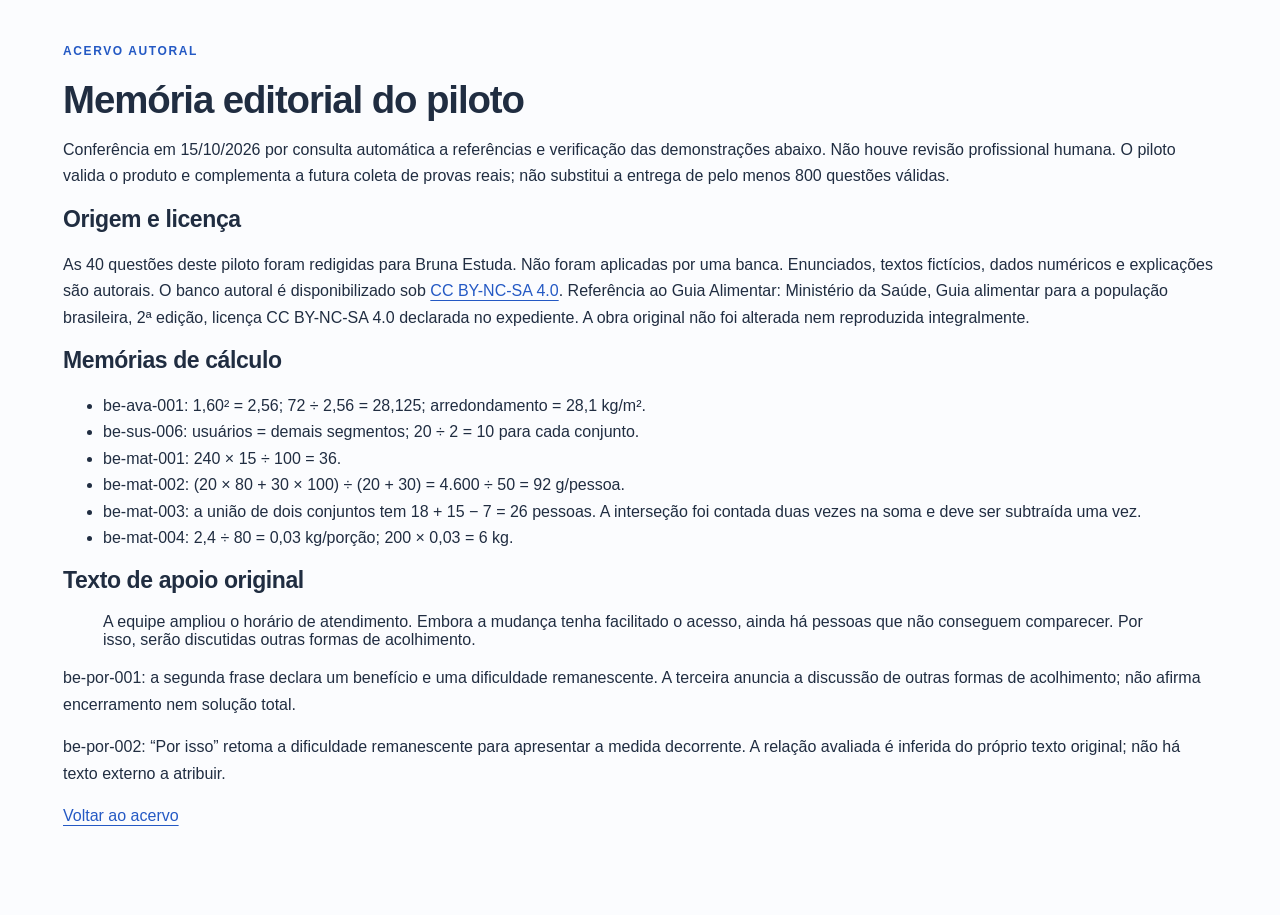
==== docs/data/editorial-notes.html @ a5a6c640 "Add Bruna Estuda preview with local progress and automatic version check" ====
<!doctype html><html lang="pt-BR"><meta charset="utf-8"><meta name="viewport" content="width=device-width,initial-scale=1"><title>Memória editorial — Bruna Estuda</title><link rel="stylesheet" href="../styles.css"><main><p class="eyebrow">Acervo autoral</p><h1>Memória editorial do piloto</h1><p>Conferência em 15/10/2026 por consulta automática a referências e verificação das demonstrações abaixo. Não houve revisão profissional humana. O piloto valida o produto e complementa a futura coleta de provas reais; não substitui a entrega de pelo menos 800 questões válidas.</p><h2>Origem e licença</h2><p>As 40 questões deste piloto foram redigidas para Bruna Estuda. Não foram aplicadas por uma banca. Enunciados, textos fictícios, dados numéricos e explicações são autorais. O banco autoral é disponibilizado sob <a href="https://creativecommons.org/licenses/by-nc-sa/4.0/">CC BY-NC-SA 4.0</a>. Referência ao Guia Alimentar: Ministério da Saúde, Guia alimentar para a população brasileira, 2ª edição, licença CC BY-NC-SA 4.0 declarada no expediente. A obra original não foi alterada nem reproduzida integralmente.</p><h2>Memórias de cálculo</h2><ul><li>be-ava-001: 1,60² = 2,56; 72 ÷ 2,56 = 28,125; arredondamento = 28,1 kg/m².</li><li>be-sus-006: usuários = demais segmentos; 20 ÷ 2 = 10 para cada conjunto.</li><li>be-mat-001: 240 × 15 ÷ 100 = 36.</li><li>be-mat-002: (20 × 80 + 30 × 100) ÷ (20 + 30) = 4.600 ÷ 50 = 92 g/pessoa.</li><li>be-mat-003: a união de dois conjuntos tem 18 + 15 − 7 = 26 pessoas. A interseção foi contada duas vezes na soma e deve ser subtraída uma vez.</li><li>be-mat-004: 2,4 ÷ 80 = 0,03 kg/porção; 200 × 0,03 = 6 kg.</li></ul><h2>Texto de apoio original</h2><blockquote>A equipe ampliou o horário de atendimento. Embora a mudança tenha facilitado o acesso, ainda há pessoas que não conseguem comparecer. Por isso, serão discutidas outras formas de acolhimento.</blockquote><p>be-por-001: a segunda frase declara um benefício e uma dificuldade remanescente. A terceira anuncia a discussão de outras formas de acolhimento; não afirma encerramento nem solução total.</p><p>be-por-002: “Por isso” retoma a dificuldade remanescente para apresentar a medida decorrente. A relação avaliada é inferida do próprio texto original; não há texto externo a atribuir.</p><p><a href="../index.html#acervo">Voltar ao acervo</a></p></main></html>
---- docs/styles.css ----
:root{color-scheme:light;--blue:#2459c4;--blue-dark:#184297;--ink:#202d41;--muted:#58677c;--line:#e3e8f0;--pale:#edf3ff;--green:#17633f;--red:#a62732;--amber:#805400;font-family:'Segoe UI',Arial,sans-serif;font-size:16px;color:var(--ink);background:#fbfcfe}
*{box-sizing:border-box}body{margin:0}a{color:var(--blue);text-underline-offset:4px}button,input,select,textarea{font:inherit}button,.button{border:1px solid #cdd6e5;border-radius:9px;background:#fff;color:var(--ink);padding:11px 18px;cursor:pointer;text-decoration:none;display:inline-flex;align-items:center;justify-content:center;gap:8px;line-height:1.35}button:hover,.button:hover{border-color:var(--blue);background:#f3f6fc}button:disabled{opacity:.55;cursor:not-allowed}.primary{background:var(--blue);border-color:var(--blue);color:#fff}.primary:hover{background:var(--blue-dark);color:#fff}.danger{color:var(--red)}:focus-visible{outline:3px solid #9b5b00;outline-offset:4px}input,select,textarea{border:1px solid #bdc8d8;border-radius:7px;padding:11px;max-width:100%;background:#fff;color:var(--ink)}input[type=number]{width:115px}input[type=checkbox],input[type=radio]{accent-color:var(--blue);width:19px;height:19px;flex-shrink:0}textarea{min-height:110px;width:100%}label{cursor:pointer}h1,h2,h3,p{margin-top:0}h1{font-size:clamp(30px,3vw,40px);font-weight:650;line-height:1.2;letter-spacing:-1.1px;margin-bottom:14px}h2{font-size:23px;font-weight:650;letter-spacing:-.4px}h3{font-size:18px}p,li{line-height:1.65}small,.muted{color:var(--muted)}small{font-size:13px}strong{font-weight:650}.eyebrow{color:var(--blue);font-size:12px;letter-spacing:1.6px;text-transform:uppercase;font-weight:700;margin-bottom:15px}.header{min-height:95px;display:flex;align-items:center;gap:35px;padding:18px max(28px,calc((100vw - 1210px)/2));background:#fff;border-bottom:1px solid var(--line)}.brand{display:flex;gap:10px;align-items:center;text-decoration:none;color:var(--ink);font-size:22px;font-weight:750;letter-spacing:-.7px;white-space:nowrap}.brand-light{font-weight:400;color:var(--blue)}.brand small{display:block;letter-spacing:0;font-size:10px;margin-top:0;font-weight:400}.header nav{display:flex;gap:9px;margin:auto}.header nav a{color:var(--muted);text-decoration:none;padding:10px 16px;border-radius:8px;font-size:15px}.header nav a[aria-current=page]{background:var(--pale);color:var(--blue);font-weight:650}.settings-link{font-size:14px;color:var(--muted);white-space:nowrap}main{max-width:1210px;margin:0 auto;padding:42px 28px 70px;min-height:calc(100vh - 180px)}main:focus{outline:none}footer{max-width:1210px;margin:auto;display:flex;flex-wrap:wrap;gap:24px;padding:20px 28px;color:var(--muted);font-size:12px;border-top:1px solid var(--line)}footer span:last-child{margin-left:auto}footer a{color:var(--muted)}.skip{position:fixed;top:-100px;z-index:9;background:white;padding:12px}.skip:focus{top:0}.intro{display:flex;align-items:center;justify-content:space-between;gap:32px;margin-bottom:30px}.intro p{max-width:650px;color:var(--muted);margin-bottom:0}.date{font-size:14px;color:var(--muted)}.home-grid{display:grid;grid-template-columns:1.75fr 1fr;gap:22px}.panel{background:#fff;border:1px solid var(--line);border-radius:12px;padding:27px}.study-start{position:relative;background:#f1f5ff;min-height:235px;display:flex;align-items:center}.study-start h2{font-size:29px;line-height:1.25;max-width:430px}.study-start p{max-width:490px;color:var(--muted)}.study-start .actions{margin-top:23px}.book-art{flex-shrink:0;width:105px;height:105px;margin-left:auto;opacity:.85}.actions{display:flex;gap:11px;flex-wrap:wrap;align-items:center}.goal-panel{display:flex;flex-direction:column;justify-content:center}.goal-number{font-size:38px;letter-spacing:-1px;margin:10px 0}.goal-number span{font-size:17px;color:var(--muted);letter-spacing:0}.goal-panel progress{width:100%;height:9px;accent-color:var(--blue);margin-bottom:16px}.stats{display:grid;grid-template-columns:repeat(4,1fr);gap:0;margin:26px 0;border:1px solid var(--line);border-radius:12px;background:#fff}.stat{padding:22px 24px}.stat+.stat{border-left:1px solid var(--line)}.stat strong{font-size:29px;display:block;margin:5px 0}.stat span{color:var(--muted);font-size:13px}.section-top{display:flex;align-items:center;justify-content:space-between;gap:15px;margin:35px 0 16px}.section-top h2{margin:0}.subject-list{display:grid;grid-template-columns:repeat(3,1fr);gap:12px}.subject-link{display:flex;gap:15px;text-decoration:none;color:var(--ink);align-items:center;padding:18px;background:#fff;border:1px solid var(--line);border-radius:10px}.subject-link:hover{border-color:var(--blue)}.subject-link span{display:block}.subject-link small{display:block;margin-top:4px}.subject-icon{width:35px;height:40px;background:var(--pale);color:var(--blue);display:grid!important;place-items:center;border-radius:8px;font-weight:700;font-size:13px}.subject-link .chevron{margin-left:auto;color:var(--muted)}.note{padding:15px 18px;border-left:3px solid #94abd7;background:#f3f6fc;color:#425570;font-size:14px;border-radius:0 8px 8px 0}.warning{background:#fff7e7;border-color:#a16a08;color:#6a480c}.success{background:#eef7f1;border-color:var(--green);color:var(--green)}.error{background:#fff0f1;border-color:var(--red);color:var(--red)}.fields{display:flex;flex-wrap:wrap;gap:22px;margin:24px 0}.field{display:flex;flex-direction:column;gap:9px;min-width:180px}.field.grow{flex:1}.field small{max-width:400px}.check{display:flex;align-items:center;gap:10px}.checks{display:flex;flex-wrap:wrap;gap:15px 26px;margin:15px 0}fieldset{border:1px solid var(--line);border-radius:9px;padding:18px;margin:20px 0}legend{font-weight:650;padding:0 8px}details{margin:20px 0}summary{cursor:pointer;color:var(--blue);padding:7px 0}table{width:100%;border-collapse:collapse;font-size:14px;margin:15px 0}th,td{text-align:left;padding:13px 12px;border-bottom:1px solid var(--line);vertical-align:top}th{color:var(--muted);font-weight:600}.table-wrap{overflow-x:auto}.session-top{display:flex;justify-content:space-between;align-items:center;gap:20px;margin-bottom:23px}.session-top h1{font-size:26px;margin:0}.timer{font-variant-numeric:tabular-nums;font-size:22px;font-weight:650;color:var(--blue)}.session-grid{display:grid;grid-template-columns:210px minmax(0,1fr);gap:22px;align-items:start}.map{position:sticky;top:20px;padding:22px 18px}.map h2{font-size:16px}.map-grid{display:grid;grid-template-columns:repeat(4,1fr);gap:8px;margin:18px 0}.map-grid button{position:relative;padding:0;height:36px;font-size:13px;border-radius:7px}.map-grid button.current{outline:2px solid var(--blue);outline-offset:2px}.map-grid button.confirmed{background:#dce7fc;color:#173f88;border-color:#91aee6}.map-grid button.flagged:after{content:'?';position:absolute;right:-4px;top:-6px;border-radius:50%;background:#fff1c9;color:#714e00;font-size:10px;width:14px;height:14px}.map-legend{font-size:12px;line-height:1.8;color:var(--muted)}.question{padding:30px 34px}.question-header{display:flex;align-items:flex-start;gap:15px;justify-content:space-between;font-size:13px;margin-bottom:23px}.tag{display:inline-block;background:#edf2fa;color:#344e75;border-radius:5px;padding:5px 9px;font-size:12px;line-height:1.5;text-align:right}.question h2{font-size:20px;line-height:1.65;letter-spacing:0;white-space:pre-line;font-weight:600;margin-bottom:24px}.passage{background:#f6f8fb;padding:20px;border-radius:8px;white-space:pre-line;font-size:16px;line-height:1.8;margin-bottom:24px}.options{border:0;padding:0;margin:0}.options legend{position:absolute;clip:rect(0,0,0,0)}.option{display:flex;align-items:center;gap:13px;padding:16px 18px;border:1px solid #d7dfea;border-radius:10px;margin-bottom:11px;line-height:1.6;background:#fff}.option.selected{background:var(--pale);border-color:var(--blue)}.option.confirmed-option{border-width:2px}.option.correct{border-color:var(--green);background:#f0f8f3}.option.incorrect{border-color:var(--red);background:#fff3f4}.option-letter{font-weight:650;color:var(--muted);font-size:14px}.question-actions{margin:24px 0 0;display:flex;align-items:center;justify-content:space-between;gap:10px;flex-wrap:wrap}.minor-actions{border-top:1px solid var(--line);margin-top:25px;padding-top:15px;display:flex;flex-wrap:wrap;gap:12px}.minor-actions button{font-size:13px;padding:8px 11px}.explanation{border-top:1px solid var(--line);padding-top:23px;margin-top:26px}.explanation h3{font-size:18px}.explanation li{padding:9px 0}.explanation a{overflow-wrap:anywhere}.answer-status{font-size:13px;color:var(--muted);margin:16px 0}.paused{text-align:center;padding:65px 25px}.paused h2{font-size:30px}.result-score{font-size:46px;color:var(--blue);margin:16px 0}.result-score small{font-size:16px}.review-row{display:flex;gap:20px;justify-content:space-between;align-items:center;padding:17px 0;border-bottom:1px solid var(--line)}.review-row h3{margin-bottom:5px}.row{display:flex;gap:20px;align-items:center;justify-content:space-between}.stack>*+*{margin-top:18px}.empty{padding:30px;color:var(--muted);background:#f6f8fc;border-radius:9px}.storage-status:empty,#notice:empty{display:none}.storage-status{padding:12px 28px;background:#fff5dd;color:#754b00;font-size:14px;text-align:center}#notice{position:fixed;bottom:24px;left:50%;transform:translateX(-50%);max-width:min(650px,90vw);background:#24344d;color:white;padding:14px 22px;border-radius:9px;z-index:10;box-shadow:0 3px 18px #172c3c22}dialog{max-width:600px;width:calc(100% - 40px);border:1px solid var(--line);border-radius:14px;padding:30px;color:var(--ink)}dialog::backdrop{background:#162d4670}dialog .actions{margin-top:25px;justify-content:flex-end}#dialog-body{line-height:1.65}.chart{display:flex;gap:12px;align-items:flex-end;height:150px;border-bottom:1px solid var(--line);margin:25px 0 30px}.chart-item{flex:1;min-width:35px;text-align:center;font-size:11px;color:var(--muted)}.chart-bar{background:#6d95e0;min-height:2px;max-width:45px;margin:0 auto 8px;border-radius:3px 3px 0 0}.sr-only{position:absolute;width:1px;height:1px;overflow:hidden;clip:rect(0,0,0,0)}.coverage-count{font-size:36px;color:var(--blue)}.card-answer{border-top:1px solid var(--line);margin-top:20px;padding-top:20px;font-size:18px;line-height:1.7}.file-label{display:inline-flex;gap:10px;align-items:center}.file-label input{max-width:330px}
@media(max-width:1050px){.header{gap:15px;padding:16px 24px}.header nav{gap:0}.header nav a{padding:10px}.book-art{display:none}.home-grid{grid-template-columns:1.5fr 1fr}.subject-list{grid-template-columns:repeat(2,1fr)}.question{padding:25px}.session-grid{grid-template-columns:180px minmax(0,1fr)}.map{padding:18px 12px}}
@media(max-width:720px){.header{flex-wrap:wrap}.header nav{order:3;width:100%;justify-content:space-between}.settings-link{margin-left:auto}.home-grid,.session-grid{grid-template-columns:1fr}.map{position:static}.map-grid{grid-template-columns:repeat(8,1fr)}.map-legend{display:none}.stats{grid-template-columns:repeat(2,1fr)}.stat:nth-child(3){border-left:0}.stat:nth-child(n+3){border-top:1px solid var(--line)}.subject-list{grid-template-columns:1fr}.intro{display:block}.date{margin-top:18px}main{padding:28px 18px}.question{padding:22px 18px}.session-top{align-items:flex-start;flex-wrap:wrap}.panel{padding:22px}.row{flex-wrap:wrap}.field{min-width:140px}.question-header{flex-wrap:wrap}footer span:last-child{margin-left:0}}
[hidden]{display:none!important}

/* Cores fixas por matéria; o nome permanece como identificação principal. */
[data-subject="Raciocínio lógico e matemática"]{--subject-ink:#17633f;--subject-bg:#e9f6ed}
[data-subject="Língua Portuguesa"]{--subject-ink:#6541a5;--subject-bg:#f1ebfd}
[data-subject="Sistema Único de Saúde"]{--subject-ink:#1e5bb3;--subject-bg:#eaf2ff}
[data-subject="Saúde coletiva e alimentação"]{--subject-ink:#106971;--subject-bg:#e6f6f6}
[data-subject="Higiene e segurança dos alimentos"]{--subject-ink:#99500d;--subject-bg:#fff0df}
[data-subject="Avaliação nutricional"]{--subject-ink:#943d73;--subject-bg:#fbeaf5}
[data-subject="Nutrição nos ciclos da vida"]{--subject-ink:#795c06;--subject-bg:#fff7d8}
[data-subject="Ética e legislação profissional"]{--subject-ink:#4246a5;--subject-bg:#eceeff}
[data-subject="Legislação e administração pública"]{--subject-ink:#42576b;--subject-bg:#edf2f7}
[data-subject="Alimentação coletiva"]{--subject-ink:#646621;--subject-bg:#f3f4df}
[data-subject="Bioquímica e fisiologia da nutrição"]{--subject-ink:#82402d;--subject-bg:#f8ede6}
[data-subject="Nutrição clínica"]{--subject-ink:#a32d48;--subject-bg:#fdebf0}
.subject-link .subject-icon{color:var(--subject-ink,var(--blue));background:var(--subject-bg,var(--pale))}
.subject-link:hover{border-color:var(--subject-ink,var(--blue))}
.question-header>span{flex:1;min-width:0;line-height:1.6}
.question-taxonomy{display:flex;flex-direction:column;align-items:flex-end;gap:8px;max-width:52%;text-align:right}
.question-taxonomy small{font-size:12px;line-height:1.6}
.subject-badge{display:inline-flex;align-items:center;gap:8px;padding:7px 11px;border-radius:8px;background:var(--subject-bg,#edf2fa);color:var(--subject-ink,#344e75);font-size:12px;font-weight:650;line-height:1.5;text-align:left}
.subject-badge::before{content:'';width:7px;height:7px;flex-shrink:0;border-radius:50%;background:currentColor}
@media(max-width:720px){.question-taxonomy{max-width:100%;align-items:flex-start;text-align:left}.question-header>span{flex-basis:100%}}

/* O controle continua nativo: teclado, rótulos e seleção são mantidos. */
select{min-height:48px;border-radius:11px;border-color:#cdd8e9;padding:12px 15px;cursor:pointer;box-shadow:0 2px 4px #243f6805;transition:border-color .18s,box-shadow .18s,background .18s}
select:hover{border-color:#91a9d7;background:#fbfcff}
select:focus-visible{border-color:var(--blue);box-shadow:0 0 0 4px #2459c412}
@supports(appearance:base-select){
  select,select::picker(select){appearance:base-select}
  select{gap:22px;align-items:center}
  select::picker-icon{color:#7086a9;font-size:13px;transition:rotate .18s}
  select:open{border-color:var(--blue);box-shadow:0 0 0 4px #2459c410}
  select:open::picker-icon{rotate:180deg}
  select::picker(select){margin-top:8px;padding:7px;border:1px solid #dce4f1;border-radius:14px;background:#fff;box-shadow:0 14px 38px #223e6c20,0 3px 8px #223e6c08;max-height:min(340px,55dvh);scrollbar-width:thin;scrollbar-color:#c2cee2 transparent}
  select option{min-height:43px;gap:12px;padding:11px 13px;border-radius:8px;line-height:1.35;font-size:14px;white-space:normal;transition:background .15s,color .15s}
  select option:hover,select option:focus{background:#f0f5fe;color:var(--blue-dark);outline:none}
  select option:checked{background:#eaf1ff;color:var(--blue-dark);font-weight:650}
  select option::checkmark{color:var(--blue);font-size:13px}
}

.entry{min-height:100dvh;display:grid;place-items:center;padding:36px 20px;background:radial-gradient(ellipse at 15% 10%,#e5edff 0,transparent 55%),radial-gradient(ellipse at 90% 95%,#e8effb 0,transparent 50%),#f7f9fe}
.entry-card{width:min(100%,420px);padding:35px 40px 26px;border:1px solid #fff;border-radius:26px;background:#ffffffed;box-shadow:0 22px 70px #2e518c0e;text-align:center}
.entry-card>img{display:block;margin:0 auto 18px}
.entry-card .eyebrow{margin-bottom:13px;font-size:11px;letter-spacing:2.5px}
.entry-card h1{font-size:32px;line-height:1.18;letter-spacing:-1px;margin-bottom:14px}
.entry-intro{color:var(--muted);font-size:14px;line-height:1.6;margin-bottom:24px}
.entry-pin{width:100%;height:57px;text-align:center;border:1px solid #dce4f1;border-radius:12px;background:#f6f8fd;font-size:25px;letter-spacing:17px;padding:10px 0 10px 17px;caret-color:var(--blue);font-variant-numeric:tabular-nums}
.entry-pin[aria-invalid=true]{border-color:var(--red);background:#fff7f7}
.pin-message{min-height:21px;line-height:1.4;font-size:12px;color:var(--red);margin:9px 0}
.pin-pad{display:grid;grid-template-columns:repeat(3,1fr);gap:9px}
.pin-pad button{min-height:53px;padding:10px;border-radius:12px;border-color:#e6ebf4;font-size:23px;font-weight:500;background:#fafbfe;transition:background .15s,border-color .15s,transform .15s}
.pin-pad button:hover{background:var(--pale);border-color:#b9cced;color:var(--blue)}
.pin-pad button:active{transform:scale(.95)}
.pin-pad .pin-secondary{font-size:12px;color:var(--muted);background:transparent;border-color:transparent}
.pin-pad #pin-back{font-size:23px}
.entry-submit{width:100%;justify-content:space-between;padding:15px 17px;margin-top:20px;border-radius:12px;font-size:14px;font-weight:600}
.entry-submit span{font-size:20px;font-weight:400;line-height:1}
.entry-footnote{font-size:11px;color:#71809a;margin:22px 0 0;letter-spacing:.3px}
.update-status{font-size:11px;line-height:1.5;color:var(--muted);margin:12px 0 0;min-height:17px}
@media(max-height:800px){.entry{padding:18px}.entry-card{padding:22px 32px 18px}.entry-card>img{width:36px;height:36px;margin-bottom:12px}.entry-card .eyebrow{margin-bottom:10px;font-size:10px}.entry-card h1{font-size:27px;margin-bottom:10px}.entry-intro{font-size:13px;margin-bottom:15px}.entry-pin{height:46px;font-size:22px}.pin-message{min-height:18px;margin:6px 0;font-size:11px}.pin-pad{gap:7px}.pin-pad button{min-height:44px;padding:8px;font-size:20px}.entry-submit{margin-top:15px;padding:12px 16px}.entry-footnote{margin-top:14px}}
@media(max-width:450px){.entry{padding:18px}.entry-card{padding:28px 25px 22px}.entry-card h1{font-size:29px}}
@media(prefers-reduced-motion:reduce){*{scroll-behavior:auto!important;transition:none!important}}
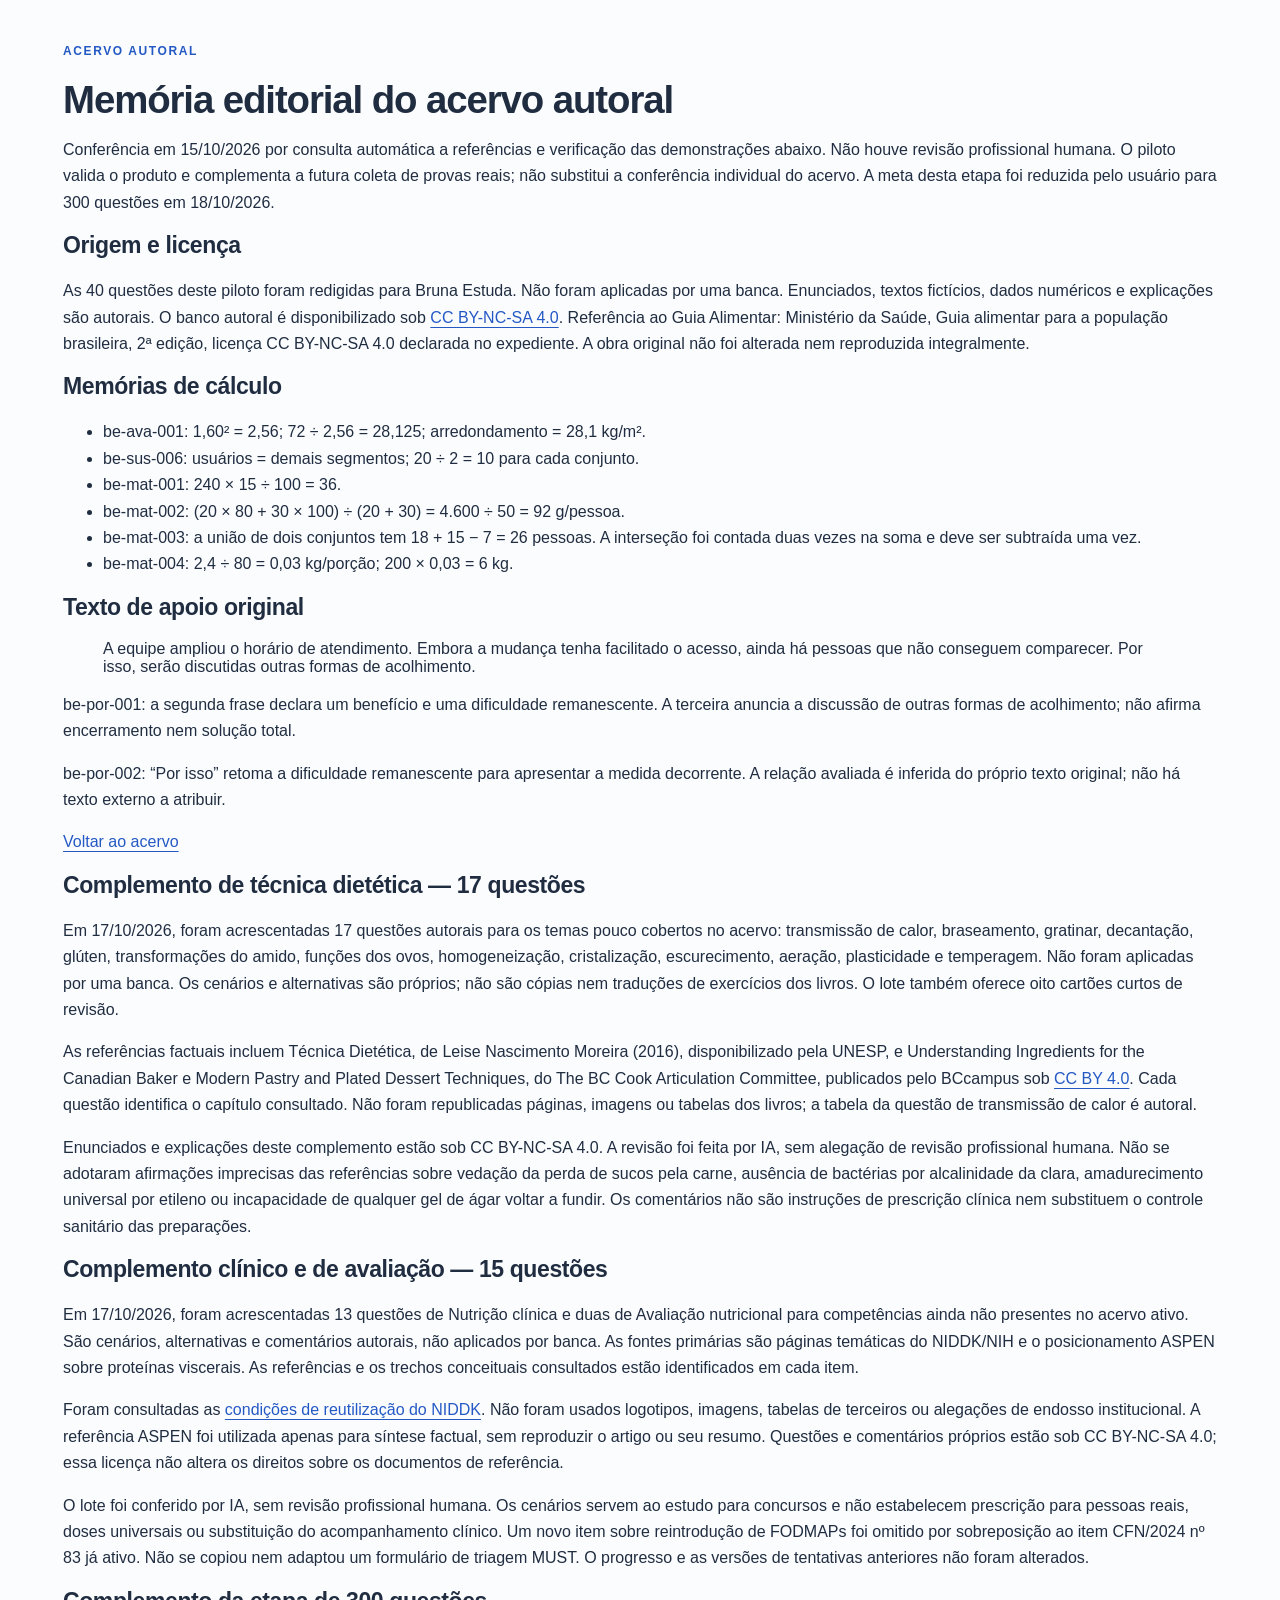
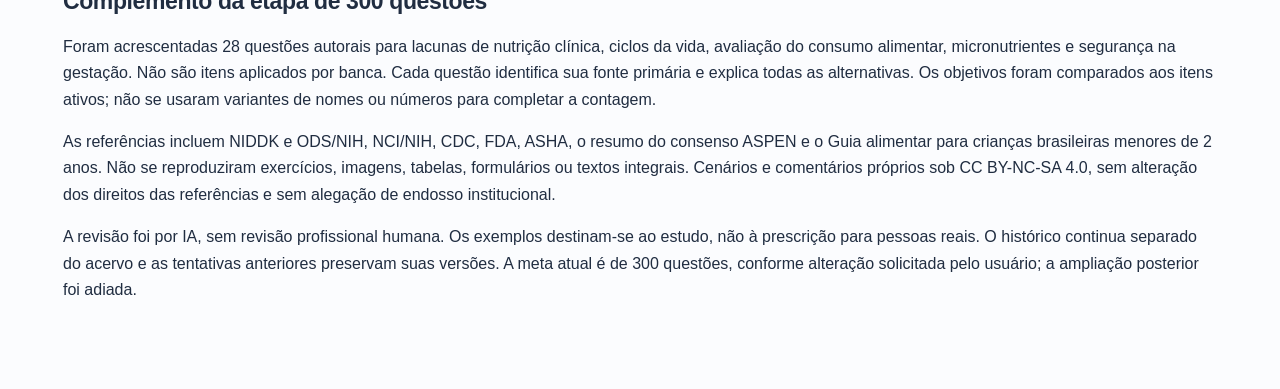
==== commit 36c34d13: "Publica etapa com 300 questões e atualização automática" ====
--- a/docs/data/editorial-notes.html
+++ b/docs/data/editorial-notes.html
@@ -1 +1 @@
-<!doctype html><html lang="pt-BR"><meta charset="utf-8"><meta name="viewport" content="width=device-width,initial-scale=1"><title>Memória editorial — Bruna Estuda</title><link rel="stylesheet" href="../styles.css"><main><p class="eyebrow">Acervo autoral</p><h1>Memória editorial do piloto</h1><p>Conferência em 15/10/2026 por consulta automática a referências e verificação das demonstrações abaixo. Não houve revisão profissional humana. O piloto valida o produto e complementa a futura coleta de provas reais; não substitui a entrega de pelo menos 800 questões válidas.</p><h2>Origem e licença</h2><p>As 40 questões deste piloto foram redigidas para Bruna Estuda. Não foram aplicadas por uma banca. Enunciados, textos fictícios, dados numéricos e explicações são autorais. O banco autoral é disponibilizado sob <a href="https://creativecommons.org/licenses/by-nc-sa/4.0/">CC BY-NC-SA 4.0</a>. Referência ao Guia Alimentar: Ministério da Saúde, Guia alimentar para a população brasileira, 2ª edição, licença CC BY-NC-SA 4.0 declarada no expediente. A obra original não foi alterada nem reproduzida integralmente.</p><h2>Memórias de cálculo</h2><ul><li>be-ava-001: 1,60² = 2,56; 72 ÷ 2,56 = 28,125; arredondamento = 28,1 kg/m².</li><li>be-sus-006: usuários = demais segmentos; 20 ÷ 2 = 10 para cada conjunto.</li><li>be-mat-001: 240 × 15 ÷ 100 = 36.</li><li>be-mat-002: (20 × 80 + 30 × 100) ÷ (20 + 30) = 4.600 ÷ 50 = 92 g/pessoa.</li><li>be-mat-003: a união de dois conjuntos tem 18 + 15 − 7 = 26 pessoas. A interseção foi contada duas vezes na soma e deve ser subtraída uma vez.</li><li>be-mat-004: 2,4 ÷ 80 = 0,03 kg/porção; 200 × 0,03 = 6 kg.</li></ul><h2>Texto de apoio original</h2><blockquote>A equipe ampliou o horário de atendimento. Embora a mudança tenha facilitado o acesso, ainda há pessoas que não conseguem comparecer. Por isso, serão discutidas outras formas de acolhimento.</blockquote><p>be-por-001: a segunda frase declara um benefício e uma dificuldade remanescente. A terceira anuncia a discussão de outras formas de acolhimento; não afirma encerramento nem solução total.</p><p>be-por-002: “Por isso” retoma a dificuldade remanescente para apresentar a medida decorrente. A relação avaliada é inferida do próprio texto original; não há texto externo a atribuir.</p><p><a href="../index.html#acervo">Voltar ao acervo</a></p></main></html>
+<!doctype html><html lang="pt-BR"><meta charset="utf-8"><meta name="viewport" content="width=device-width,initial-scale=1"><title>Memória editorial — Bruna Estuda</title><link rel="stylesheet" href="../styles.css"><main><p class="eyebrow">Acervo autoral</p><h1>Memória editorial do acervo autoral</h1><p>Conferência em 15/10/2026 por consulta automática a referências e verificação das demonstrações abaixo. Não houve revisão profissional humana. O piloto valida o produto e complementa a futura coleta de provas reais; não substitui a conferência individual do acervo. A meta desta etapa foi reduzida pelo usuário para 300 questões em 18/10/2026.</p><h2>Origem e licença</h2><p>As 40 questões deste piloto foram redigidas para Bruna Estuda. Não foram aplicadas por uma banca. Enunciados, textos fictícios, dados numéricos e explicações são autorais. O banco autoral é disponibilizado sob <a href="https://creativecommons.org/licenses/by-nc-sa/4.0/">CC BY-NC-SA 4.0</a>. Referência ao Guia Alimentar: Ministério da Saúde, Guia alimentar para a população brasileira, 2ª edição, licença CC BY-NC-SA 4.0 declarada no expediente. A obra original não foi alterada nem reproduzida integralmente.</p><h2>Memórias de cálculo</h2><ul><li>be-ava-001: 1,60² = 2,56; 72 ÷ 2,56 = 28,125; arredondamento = 28,1 kg/m².</li><li>be-sus-006: usuários = demais segmentos; 20 ÷ 2 = 10 para cada conjunto.</li><li>be-mat-001: 240 × 15 ÷ 100 = 36.</li><li>be-mat-002: (20 × 80 + 30 × 100) ÷ (20 + 30) = 4.600 ÷ 50 = 92 g/pessoa.</li><li>be-mat-003: a união de dois conjuntos tem 18 + 15 − 7 = 26 pessoas. A interseção foi contada duas vezes na soma e deve ser subtraída uma vez.</li><li>be-mat-004: 2,4 ÷ 80 = 0,03 kg/porção; 200 × 0,03 = 6 kg.</li></ul><h2>Texto de apoio original</h2><blockquote>A equipe ampliou o horário de atendimento. Embora a mudança tenha facilitado o acesso, ainda há pessoas que não conseguem comparecer. Por isso, serão discutidas outras formas de acolhimento.</blockquote><p>be-por-001: a segunda frase declara um benefício e uma dificuldade remanescente. A terceira anuncia a discussão de outras formas de acolhimento; não afirma encerramento nem solução total.</p><p>be-por-002: “Por isso” retoma a dificuldade remanescente para apresentar a medida decorrente. A relação avaliada é inferida do próprio texto original; não há texto externo a atribuir.</p><p><a href="../index.html#acervo">Voltar ao acervo</a></p><section id="tecnica-autoral"><h2>Complemento de técnica dietética — 17 questões</h2><p>Em 17/10/2026, foram acrescentadas 17 questões autorais para os temas pouco cobertos no acervo: transmissão de calor, braseamento, gratinar, decantação, glúten, transformações do amido, funções dos ovos, homogeneização, cristalização, escurecimento, aeração, plasticidade e temperagem. Não foram aplicadas por uma banca. Os cenários e alternativas são próprios; não são cópias nem traduções de exercícios dos livros. O lote também oferece oito cartões curtos de revisão.</p><p>As referências factuais incluem Técnica Dietética, de Leise Nascimento Moreira (2016), disponibilizado pela UNESP, e Understanding Ingredients for the Canadian Baker e Modern Pastry and Plated Dessert Techniques, do The BC Cook Articulation Committee, publicados pelo BCcampus sob <a href="https://creativecommons.org/licenses/by/4.0/">CC BY 4.0</a>. Cada questão identifica o capítulo consultado. Não foram republicadas páginas, imagens ou tabelas dos livros; a tabela da questão de transmissão de calor é autoral.</p><p>Enunciados e explicações deste complemento estão sob CC BY-NC-SA 4.0. A revisão foi feita por IA, sem alegação de revisão profissional humana. Não se adotaram afirmações imprecisas das referências sobre vedação da perda de sucos pela carne, ausência de bactérias por alcalinidade da clara, amadurecimento universal por etileno ou incapacidade de qualquer gel de ágar voltar a fundir. Os comentários não são instruções de prescrição clínica nem substituem o controle sanitário das preparações.</p></section><section id="clinica-autoral"><h2>Complemento clínico e de avaliação — 15 questões</h2><p>Em 17/10/2026, foram acrescentadas 13 questões de Nutrição clínica e duas de Avaliação nutricional para competências ainda não presentes no acervo ativo. São cenários, alternativas e comentários autorais, não aplicados por banca. As fontes primárias são páginas temáticas do NIDDK/NIH e o posicionamento ASPEN sobre proteínas viscerais. As referências e os trechos conceituais consultados estão identificados em cada item.</p><p>Foram consultadas as <a href="https://www.niddk.nih.gov/copyright">condições de reutilização do NIDDK</a>. Não foram usados logotipos, imagens, tabelas de terceiros ou alegações de endosso institucional. A referência ASPEN foi utilizada apenas para síntese factual, sem reproduzir o artigo ou seu resumo. Questões e comentários próprios estão sob CC BY-NC-SA 4.0; essa licença não altera os direitos sobre os documentos de referência.</p><p>O lote foi conferido por IA, sem revisão profissional humana. Os cenários servem ao estudo para concursos e não estabelecem prescrição para pessoas reais, doses universais ou substituição do acompanhamento clínico. Um novo item sobre reintrodução de FODMAPs foi omitido por sobreposição ao item CFN/2024 nº 83 já ativo. Não se copiou nem adaptou um formulário de triagem MUST. O progresso e as versões de tentativas anteriores não foram alterados.</p></section><section id="complemento300"><h2>Complemento da etapa de 300 questões</h2><p>Foram acrescentadas 28 questões autorais para lacunas de nutrição clínica, ciclos da vida, avaliação do consumo alimentar, micronutrientes e segurança na gestação. Não são itens aplicados por banca. Cada questão identifica sua fonte primária e explica todas as alternativas. Os objetivos foram comparados aos itens ativos; não se usaram variantes de nomes ou números para completar a contagem.</p><p>As referências incluem NIDDK e ODS/NIH, NCI/NIH, CDC, FDA, ASHA, o resumo do consenso ASPEN e o Guia alimentar para crianças brasileiras menores de 2 anos. Não se reproduziram exercícios, imagens, tabelas, formulários ou textos integrais. Cenários e comentários próprios sob CC BY-NC-SA 4.0, sem alteração dos direitos das referências e sem alegação de endosso institucional.</p><p>A revisão foi por IA, sem revisão profissional humana. Os exemplos destinam-se ao estudo, não à prescrição para pessoas reais. O histórico continua separado do acervo e as tentativas anteriores preservam suas versões. A meta atual é de 300 questões, conforme alteração solicitada pelo usuário; a ampliação posterior foi adiada.</p></section></main></html>
--- a/docs/styles.css
+++ b/docs/styles.css
@@ -17,6 +17,8 @@
 [data-subject="Alimentação coletiva"]{--subject-ink:#646621;--subject-bg:#f3f4df}
 [data-subject="Bioquímica e fisiologia da nutrição"]{--subject-ink:#82402d;--subject-bg:#f8ede6}
 [data-subject="Nutrição clínica"]{--subject-ink:#a32d48;--subject-bg:#fdebf0}
+[data-subject="Técnica dietética"]{--subject-ink:#1b687e;--subject-bg:#e7f4fa}
+[data-subject="Noções de Informática"]{--subject-ink:#60412c;--subject-bg:#f4ebe4}
 .subject-link .subject-icon{color:var(--subject-ink,var(--blue));background:var(--subject-bg,var(--pale))}
 .subject-link:hover{border-color:var(--subject-ink,var(--blue))}
 .question-header>span{flex:1;min-width:0;line-height:1.6}
